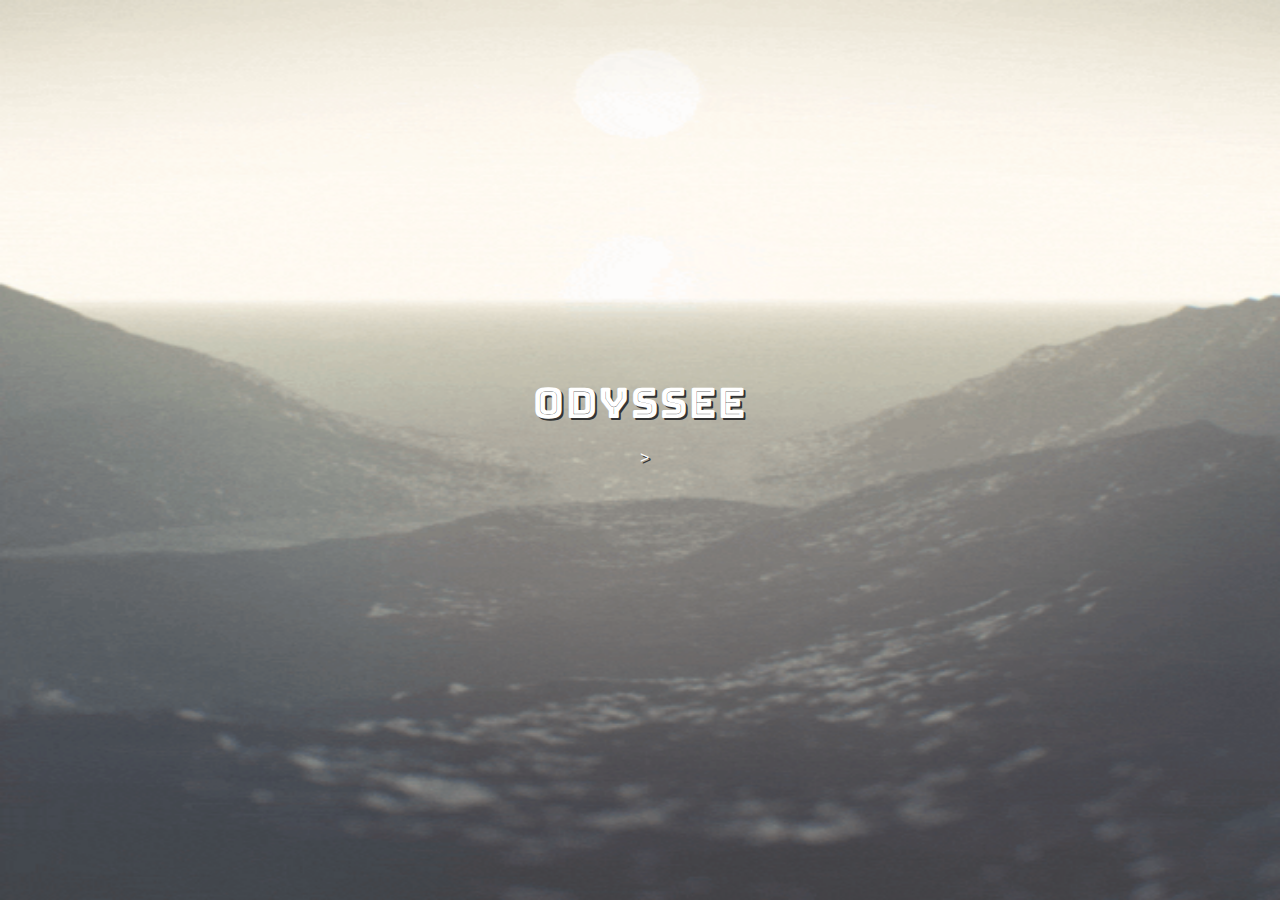
==== index-bike.html @ 52b95778 "floater working!" ====
<!DOCTYPE html>
<html>
<head>
	<title>local scroll adventure</title>
	<link rel='stylesheet' type='text/css' href='styles/reset.css'>
	<link rel='stylesheet' type='text/css' href='styles/style.css'>
    
    <link href='http://fonts.googleapis.com/css?family=Josefin+Sans:100,300,400,600' rel='stylesheet' type='text/css'>
    <link href='http://fonts.googleapis.com/css?family=Roboto+Slab:100,400,700|Raleway' rel='stylesheet' type='text/css'>
    <link href="https://fonts.googleapis.com/css?family=Bungee+Inline|Catamaran" rel="stylesheet">
</head>
<body>
	<!-- slides -->
	<div id='content'>
			
<!-- 		<div id="car">
			<div class="flat" id="box1"></div>
			<div class="vert" id="box2"></div>
			<div class="flat" id="box3"></div>
			<div class="vert" id="box4"></div>
		</div> -->

		<ul class='row' id='row1'>
			<li class='slide' id='a1'>
				<img class="bg" src='bg/another-world.gif'>
				<div class='container'>
			        <!-- <a href='#down1' class='text prev'><</a> -->
			        <!-- <a href='#b1' id='start' class='text next'>></a> -->
			        <a href='#b1' class='text next' id='start'>></a>
			        <p class='text' id='title'>odyssee</p>	
				</div>
			</li>
			<li class='slide' id='b1'>
				<img class="bg" src='bg/orbs.gif'>
				<div class='container'>
			        <a href='#a1' class='text prev'><</a>
			        <a href='#c1' class='text next'>></a>
			        <p class='center text'>1</p>
				</div>
			</li>
			<li class='slide' id='c1'>
				<img class="bg" src='bg/globulus.gif'>
				<div class='container'>
			        <a href='#b1' class='text prev'><</a>
			        <a href='#d1' class='text next'>></a>
			        <p class='center text'>2</p>
				</div>
			</li>
			<li class='slide' id='d1'>
				<img class="bg" src='bg/hand.gif'>
				<div class='container'>
			        <a href='#c1' class='text prev'><</a>
			        <a href='#d2' class='text down'>^</a>
			        <p class='center text'>3</p>
				</div>
			</li>
			<li class='slide' id='e1'>
				<img class="bg" src='bg/eye-close.gif'>
				<div class='container'>
			        <a href='#d1' class='text prev'><</a>
			        <a href='#f1' class='text next'>></a>
			        <p class='center text'>4</p>
				</div>
			</li>
			<li class='slide' id='f1'>
				<img class="bg" src='bg/sunset-lines.gif'>
				<div class='container'>
			        <a href='#e1' class='text prev'><</a>
			        <a href='#g1' class='text next'>></a>
			        <p class='center text'>5</p>
				</div>
			</li>
			<li class='slide' id='g1'>
				<img class="bg" src='bg/run-lines.gif'>
				<div class='container'>
			        <a href='#f1' class='text prev'><</a>
			        <a href='#h1' class='text next'>></a>
			        <p class='center text'>6</p>
				</div>
			</li>
			<li class='slide' id='h1'>
				<img class="bg" src='bg/run.gif'>
				<div class='container'>
			        <a href='#g1' class='text prev'><</a>
			        <a href='#i1' class='text next'>></a>
			        <p class='center text'>7</p>
				</div>
			</li>
			<li class='slide' id='i1'>
				<!-- <div id='eye'>
					<div id='pupil'></div>
				</div> -->
				<a href="#i10wp" class='down text' id='i1down'>^</a>
				<img class="bg" src='bg/cubetunnel.gif'>
				<div class='container'>
			        <a href='#i1' class='text prev spin1'><</a>
			        <a href='#i1' class='text next spin1'>></a>
			        <p class='center text'>8</p>
				</div>
			</li>
			<li class='slide' id='j1'>
				<img class="bg" src='bg/another-world.gif'>
				<div class='container'>
			        <a href='#i1' class='text prev'><</a>
			        <a href='#k1' class='text next'>></a>
			        <p class='center text'>9</p>
				</div>
			</li>
		</ul>
		<ul class='row' id='row2'>
			<li class='slide' id='a2'>
				<img class="bg" src='bg/another-world.gif'>
				<div class='container'>
			        <a href='#down2' class='text prev'><</a>
			        <a href='#b2' class='text next'>></a>
			        <p class='center text'>10</p>
				</div>
			</li>
			<li class='slide' id='b2'>
				<img class="bg" src='bg/another-world.gif'>
				<div class='container'>
			        <a href='#a2' class='text prev'><</a>
			        <a href='#c2' class='text next'>></a>
			        <p class='center text'>11</p>
				</div>
			</li>
			<li class='slide' id='c2'>
				<img class="bg" src='bg/hand.gif'>
				<div class='container'>
			        <a href='#b2' class='text prev'><</a>
			        <a href='#d2' class='text next'>></a>
			        <p class='center text'>12</p>
				</div>
			</li>
			<li class='slide' id='d2'>
				<img class="bg" src='bg/eye-close.gif'>
				<div class='container'>
			        <a href='#e2' class='text next'>></a>
			        <a href='#d1' class='text up'>^</a>
<!-- 			        <a href='#e2' class='text next'>></a>
 -->			        <p class='center text'>13</p>
				</div>
			</li>
			<li class='slide' id='e2'>
				<img class="bg" src='bg/burning-triangle.gif'>
				<div class='container'>
			        <a href='#d2' class='text prev'><</a>
			        <a href='#f2' class='text next'>></a>
			        <p class='center text'>14</p>
				</div>
			</li>
			<li class='slide' id='f2'>
				<img class="bg" src='bg/run-lines.gif'>
				<div class='container'>
			        <a href='#e2' class='text prev'><</a>
			        <a href='#g2' class='text next'>></a>
			        <p class='center text'>15</p>
				</div>
			</li>
			<li class='slide' id='g2'>
				<img class="bg flip-h" src='bg/run.gif'>
				<div class='container'>
			        <a href='#f2' class='text prev'><</a>
			        <a href='#h2' class='text next'>></a>
			        <p class='center text'>16</p>
				</div>
			</li>
			<li class='slide' id='h2'>
				<img class="bg" src='bg/sunset-lines.gif'>
				<div class='container'>
			        <a href='#g2' class='text prev'><</a>
			        <a href='#i2' class='text next'>></a>
			        <p class='center text'>17</p>
				</div>
			</li>
			<li class='slide' id='i2'>
				<img class="bg" src='bg/effigy.gif'>
				<div class='container'>
					<a href='#i10' class='text down'>^</a>
			        <p class='center text'>18</p>
			        <p class='speech point' id='welcome'>Welcome</p>
			        <audio id='welcomeAudio'>
			          <source src="speech/Welcome.m4a" type="audio/mpeg">
			        </audio>
				</div>
			</li>
			<li class='slide' id='j2'>
				<img class="bg" src='bg/another-world.gif'>
				<div class='container'>
			        <a href='#i2' class='text prev'><</a>
			        <a href='#k2' class='text next'>></a>
			        <p class='center text'>19</p>
				</div>
			</li>
		</ul>
		<ul class='row' id='row3'>
			<li class='slide' id='a3'>
				<img class="bg" src='bg/another-world.gif'>
				<div class='container'>
			        <a href='#down3' class='text prev'><</a>
			        <a href='#b3' class='text next'>></a>
			        <p class='center text'>20</p>
				</div>
			</li>
			<li class='slide' id='b3'>
				<img class="bg" src='bg/another-world.gif'>
				<div class='container'>
			        <a href='#a3' class='text prev'><</a>
			        <a href='#c3' class='text next'>></a>
			        <p class='center text'>21</p>
				</div>
			</li>
			<li class='slide' id='c3'>
				<img class="bg" src='bg/another-world.gif'>
				<div class='container'>
			        <a href='#b3' class='text prev'><</a>
			        <a href='#d3' class='text next'>></a>
			        <p class='center text'>22</p>
				</div>
			</li>
			<li class='slide' id='d3'>
				<img class="bg" src='bg/bike-rev.gif'>
				<div class='container'>
			        <a href='#d9' class='text down'>^</a>
			        <p class='center text'>23</p>
				</div>
			</li>
			<li class='slide' id='e3'>
				<img class="bg" src='bg/bike-eyes.gif'>
				<div class='container'>
			        <a href='#d3' class='text prev'><</a>
			        <a href='#f3' class='text next'>></a>
			        <p class='center text'>24</p>
				</div>
			</li>
			<li class='slide' id='f3'>
				<img class="bg" src='bg/city-raindrops.gif'>
				<div class='container'>
			        <a href='#e3' class='text prev'><</a>
			        <a href='#g3' class='text next'>></a>
			        <p class='center text'>25</p>
				</div>
			</li>
			<li class='slide' id='g3'>
				<img class="bg" src='bg/city-rain-umbrella.gif'>
				<div class='container'>
			        <a href='#f3' class='text prev'><</a>
			        <a href='#h3' class='text next'>></a>
			        <p class='center text'>26</p>
				</div>
			</li>
			<li class='slide' id='h3'>
				<img class="bg" src='bg/akira.gif'>
				<div class='container'>
			        <a href='#g3' class='text prev'><</a>
			        <a href='#i3' class='text next'>></a>
			        <p class='center text'>27</p>
				</div>
			</li>
			<li class='slide' id='i3'>
				<img class="bg" src='bg/city-flying-cars.gif'>
				<div class='container'>
			        <a href='#h3' class='text prev'><</a>
			        <a href='#j3' class='text next'>></a>
			        <p class='center text'>28</p>
				</div>
			</li>
			<li class='slide' id='j3'>
				<img class="bg" src='bg/city-lights.gif'>
				<div class='container'>
			        <a href='#i3' class='text prev'><</a>
			        <a href='#k3' class='text next'>></a>
			        <p class='center text'>29</p>
				</div>
			</li>
		</ul>
		<ul class='row' id='row4'>
			<li class='slide' id='a4'>
				<img class="bg" src='bg/another-world.gif'>
				<div class='container'>
			        <!-- <a href='#down4' class='text prev'><</a> -->
			        <a href='#b4' class='text next'>></a>
			        <p class='center text'>30</p>
				</div>
			</li>
			<li class='slide' id='b4'>
				<img class="bg" src='bg/another-world.gif'>
				<div class='container'>
			        <a href='#a4' class='text prev'><</a>
			        <a href='#c4' class='text next'>></a>
			        <p class='center text'>31</p>
				</div>
			</li>
			<li class='slide' id='c4'>
				<img class="bg" src='bg/another-world.gif'>
				<div class='container'>
			        <a href='#b4' class='text prev'><</a>
			        <a href='#d4' class='text next'>></a>
			        <p class='center text'>32</p>
				</div>
			</li>
			<li class='slide' id='d4'>
				<img class="bg" src='bg/another-world.gif'>
				<div class='container'>
			        <a href='#c4' class='text prev'><</a>
			        <a href='#e4' class='text next'>></a>
			        <p class='center text'>33</p>
				</div>
			</li>
			<li class='slide' id='e4'>
				<img class="bg flip-h" src='bg/eye.gif'>
				<div class='container'>
			        <a href='#d4' class='text prev'><</a>
			        <a href='#f4' class='text next'>></a>
			        <p class='center text'>34</p>
				</div>
			</li>
			<li class='slide' id='f4'>
				<img class="bg" src='bg/bike-girl-kaneda.gif'>
				<div class='container'>
			        <a href='#e4' class='text prev'><</a>
			        <a href='#g4' class='text next'>></a>
			        <p class='center text'>35</p>
				</div>
			</li>
			<li class='slide' id='g4'>
				<img class="bg" src='bg/bike-girl.gif'>
				<div class='container'>
			        <a href='#f4' class='text prev'><</a>
			        <p class='center text'>36</p>
				</div>
			</li>
			<li class='slide' id='h4'>
				<img class="bg flip-h" src='bg/bike-trash.gif'>
				<div class='container'>
			        <a href='#g4' class='text prev'><</a>
			        <a href='#i4' class='text next'>></a>
			        <p class='center text'>37</p>
				</div>
			</li>
			<li class='slide' id='i4'>
				<img class="bg" src='bg/another-world.gif'>
				<div class='container'>
			        <a href='#h4' class='text prev'><</a>
			        <a href='#j4' class='text next'>></a>
			        <p class='center text'>38</p>
				</div>
			</li>
			<li class='slide' id='j4'>
				<img class="bg flip-h" src='bg/another-world.gif'>
				<div class='container'>
			        <a href='#i4' class='text prev'><</a>
			        <a href='#k4' class='text next'>></a>
			        <p class='center text'>39</p>
				</div>
			</li>
		</ul>
		<ul class='row' id='row5'>
			<li class='slide' id='a5'>
				<img class="bg" src='bg/another-world.gif'>
				<div class='container'>
			        <a href='#down5' class='text prev'><</a>
			        <a href='#b5' class='text next'>></a>
			        <p class='center text'>40</p>
				</div>
			</li>
			<li class='slide' id='b5'>
				<img class="bg" src='bg/another-world.gif'>
				<div class='container'>
			        <a href='#a5' class='text prev'><</a>
			        <a href='#c5' class='text next'>></a>
			        <p class='center text'>41</p>
				</div>
			</li>
			<li class='slide' id='c5'>
				<img class="bg" src='bg/eye.gif'>
				<div class='container'>
			        <a href='#b5' class='text prev'><</a>
			        <a href='#d5' class='text next'>></a>
			        <p class='center text'>42</p>
				</div>
			</li>
			<li class='slide' id='d5'>
				<img class="bg" src='bg/bike-girl-kaneda.gif'>
				<div class='container'>
			        <a href='#c5' class='text prev'><</a>
			        <a href='#e5' class='text next'>></a>
			        <p class='center text'>43</p>
				</div>
			</li>
			<li class='slide' id='e5'>
				<img class="bg" src='bg/bike-girl.gif'>
				<div class='container'>
			        <a href='#d5' class='text prev'><</a>
			        <a href='#f5' class='text next'>></a>
			        <p class='center text'>44</p>
				</div>
			</li>
			<li class='slide' id='f5'>
				<img class="bg " src='img/bike-swerve.gif'>
				<div class='container'>
			        <a href='#e5' class='text prev'><</a>
			        <a href='#g5' class='text next'>></a>
			        <p class='center text'>45</p>
				</div>
			</li>
			<li class='slide' id='g5'>
				<img class="bg" src='bg/bike-trash.gif'>
				<div class='container'>
			        <a href='#f5' class='text prev'><</a>
			        <<!-- a href='#h5' class='text next'>></a> -->
			        <p class='center text'>46</p>
				</div>
			</li>
			<li class='slide' id='h5'>
				<img class="bg" src='bg/bike-swerve.gif'>
				<div class='container'>
			        <a href='#g5' class='text prev'><</a>
			        <!-- <a href='#i5' class='text next'>></a> -->
			        <p class='center text'>47</p>
				</div>
			</li>
			<li class='slide' id='i5'>
				<img class="bg" src='bg/another-world.gif'>
				<div class='container'>
			        <a href='#h5' class='text prev'><</a>
			        <a href='#j5' class='text next'>></a>
			        <p class='center text'>48</p>
				</div>
			</li>
			<li class='slide' id='j5'>
				<img class="bg" src='bg/another-world.gif'>
				<div class='container'>
			        <a href='#i5' class='text prev'><</a>
			        <a href='#k5' class='text next'>></a>
			        <p class='center text'>49</p>
				</div>
			</li>
		</ul>
		<ul class='row' id='row6'>
			<li class='slide' id='a6'>
				<img class="bg" src='bg/another-world.gif'>
				<div class='container'>
			        <a href='#down6' class='text prev'><</a>
			        <a href='#b6' class='text next'>></a>
			        <p class='center text'>50</p>
				</div>
			</li>
			<li class='slide' id='b6'>
				<img class="bg" src='bg/another-world.gif'>
				<div class='container'>
			        <a href='#a6' class='text prev'><</a>
			        <a href='#c6' class='text next'>></a>
			        <p class='center text'>51</p>
				</div>
			</li>
			<li class='slide' id='c6'>
				<img class="bg" src='bg/another-world.gif'>
				<div class='container'>
			        <a href='#b6' class='text prev'><</a>
			        <a href='#d6' class='text next'>></a>
			        <p class='center text'>52</p>
				</div>
			</li>
			<li class='slide' id='d6'>
				<img class="bg" src='bg/another-world.gif'>
				<div class='container'>
			        <a href='#c6' class='text prev'><</a>
			        <a href='#e6' class='text next'>></a>
			        <p class='center text'>53</p>
				</div>
			</li>
			<li class='slide' id='e6'>
				<img class="bg" src='bg/another-world.gif'>
				<div class='container'>
			        <a href='#d6' class='text prev'><</a>
			        <a href='#f6' class='text next'>></a>
			        <p class='center text'>54</p>
				</div>
			</li>
			<li class='slide' id='f6'>
				<img class="bg" src='bg/another-world.gif'>
				<div class='container'>
			        <a href='#e6' class='text prev'><</a>
			        <a href='#g6' class='text next'>></a>
			        <p class='center text'>55</p>
				</div>
			</li>
			<li class='slide' id='g6'>
				<img class="bg" src='bg/another-world.gif'>
				<div class='container'>
			        <a href='#f6' class='text prev'><</a>
			        <a href='#h6' class='text next'>></a>
			        <p class='center text'>56</p>
				</div>
			</li>
			<li class='slide' id='h6'>
				<img class="bg" src='bg/another-world.gif'>
				<div class='container'>
			        <a href='#g6' class='text prev'><</a>
			        <a href='#i6' class='text next'>></a>
			        <p class='center text'>57</p>
				</div>
			</li>
			<li class='slide' id='i6'>
				<img class="bg" src='bg/another-world.gif'>
				<div class='container'>
			        <a href='#h6' class='text prev'><</a>
			        <a href='#j6' class='text next'>></a>
			        <p class='center text'>58</p>
				</div>
			</li>
			<li class='slide' id='j6'>
				<img class="bg" src='bg/another-world.gif'>
				<div class='container'>
			        <a href='#i6' class='text prev'><</a>
			        <a href='#k6' class='text next'>></a>
			        <p class='center text'>59</p>
				</div>
			</li>
		</ul>
		<ul class='row' id='row7'>
			<li class='slide' id='a7'>
				<img class="bg" src='bg/another-world.gif'>
				<div class='container'>
			        <a href='#down7' class='text prev'><</a>
			        <a href='#b7' class='text next'>></a>
			        <p class='center text'>60</p>
				</div>
			</li>
			<li class='slide' id='b7'>
				<img class="bg" src='bg/another-world.gif'>
				<div class='container'>
			        <a href='#a7' class='text prev'><</a>
			        <a href='#c7' class='text next'>></a>
			        <p class='center text'>61</p>
				</div>
			</li>
			<li class='slide' id='c7'>
				<img class="bg" src='bg/another-world.gif'>
				<div class='container'>
			        <a href='#b7' class='text prev'><</a>
			        <a href='#d7' class='text next'>></a>
			        <p class='center text'>62</p>
				</div>
			</li>
			<li class='slide' id='d7'>
				<img class="bg" src='bg/another-world.gif'>
				<div class='container'>
			        <a href='#c7' class='text prev'><</a>
			        <a href='#e7' class='text next'>></a>
			        <p class='center text'>63</p>
				</div>
			</li>
			<li class='slide' id='e7'>
				<img class="bg" src='bg/another-world.gif'>
				<div class='container'>
			        <a href='#d7' class='text prev'><</a>
			        <a href='#f7' class='text next'>></a>
			        <p class='center text'>64</p>
				</div>
			</li>
			<li class='slide' id='f7'>
				<img class="bg" src='bg/another-world.gif'>
				<div class='container'>
			        <a href='#e7' class='text prev'><</a>
			        <a href='#g7' class='text next'>></a>
			        <p class='center text'>65</p>
				</div>
			</li>
			<li class='slide' id='g7'>
				<img class="bg" src='bg/another-world.gif'>
				<div class='container'>
			        <a href='#f7' class='text prev'><</a>
			        <a href='#h7' class='text next'>></a>
			        <p class='center text'>66</p>
				</div>
			</li>
			<li class='slide' id='h7'>
				<img class="bg" src='bg/another-world.gif'>
				<div class='container'>
			        <a href='#g7' class='text prev'><</a>
			        <a href='#i7' class='text next'>></a>
			        <p class='center text'>67</p>
				</div>
			</li>
			<li class='slide' id='i7'>
				<img class="bg" src='bg/another-world.gif'>
				<div class='container'>
			        <a href='#h7' class='text prev'><</a>
			        <a href='#j7' class='text next'>></a>
			        <p class='center text'>68</p>
				</div>
			</li>
			<li class='slide' id='j7'>
				<img class="bg" src='bg/another-world.gif'>
				<div class='container'>
			        <a href='#i7' class='text prev'><</a>
			        <a href='#k7' class='text next'>></a>
			        <p class='center text'>69</p>
				</div>
			</li>
		</ul>
		<ul class='row' id='row8'>
			<li class='slide' id='a8'>
				<img class="bg" src='bg/another-world.gif'>
				<div class='container'>
			        <a href='#down8' class='text prev'><</a>
			        <a href='#b8' class='text next'>></a>
			        <p class='center text'>70</p>
				</div>
			</li>
			<li class='slide' id='b8'>
				<img class="bg" src='bg/another-world.gif'>
				<div class='container'>
			        <a href='#a8' class='text prev'><</a>
			        <a href='#c8' class='text next'>></a>
			        <p class='center text'>71</p>
				</div>
			</li>
			<li class='slide' id='c8'>
				<img class="bg" src='bg/another-world.gif'>
				<div class='container'>
			        <a href='#b8' class='text prev'><</a>
			        <a href='#d8' class='text next'>></a>
			        <p class='center text'>72</p>
				</div>
			</li>
			<li class='slide' id='d8'>
				<img class="bg" src='bg/another-world.gif'>
				<div class='container'>
			        <a href='#c8' class='text prev'><</a>
			        <a href='#e8' class='text next'>></a>
			        <p class='center text'>73</p>
				</div>
			</li>
			<li class='slide' id='e8'>
				<img class="bg" src='bg/another-world.gif'>
				<div class='container'>
			        <a href='#d8' class='text prev'><</a>
			        <a href='#f8' class='text next'>></a>
			        <p class='center text'>74</p>
				</div>
			</li>
			<li class='slide' id='f8'>
				<img class="bg" src='bg/another-world.gif'>
				<div class='container'>
			        <a href='#e8' class='text prev'><</a>
			        <a href='#g8' class='text next'>></a>
			        <p class='center text'>75</p>
				</div>
			</li>
			<li class='slide' id='g8'>
				<img class="bg" src='bg/another-world.gif'>
				<div class='container'>
			        <a href='#f8' class='text prev'><</a>
			        <a href='#h8' class='text next'>></a>
			        <p class='center text'>76</p>
				</div>
			</li>
			<li class='slide' id='h8'>
				<img class="bg" src='bg/another-world.gif'>
				<div class='container'>
			        <a href='#g8' class='text prev'><</a>
			        <a href='#i8' class='text next'>></a>
			        <p class='center text'>77</p>
				</div>
			</li>
			<li class='slide' id='i8'>
				<img class="bg" src='bg/another-world.gif'>
				<div class='container'>
			        <a href='#h8' class='text prev'><</a>
			        <a href='#j8' class='text next'>></a>
			        <p class='center text'>78</p>
				</div>
			</li>
			<li class='slide' id='j8'>
				<img class="bg" src='bg/another-world.gif'>
				<div class='container'>
			        <a href='#i8' class='text prev'><</a>
			        <a href='#k8' class='text next'>></a>
			        <p class='center text'>79</p>
				</div>
			</li>
		</ul>
		<ul class='row' id='row9'>
			<li class='slide' id='a9'>
				<img class="bg" src='bg/another-world.gif'>
				<div class='container'>
			        <a href='#down9' class='text prev'><</a>
			        <a href='#b9' class='text next'>></a>
			        <p class='center text'>80</p>
				</div>
			</li>
			<li class='slide' id='b9'>
				<img class="bg" src='bg/another-world.gif'>
				<div class='container'>
			        <a href='#a9' class='text prev'><</a>
			        <a href='#c9' class='text next'>></a>
			        <p class='center text'>81</p>
				</div>
			</li>
			<li class='slide' id='c9'>
				<img class="bg" src='bg/another-world.gif'>
				<div class='container'>
			        <a href='#b9' class='text prev'><</a>
			        <a href='#d9' class='text next'>></a>
			        <p class='center text'>82</p>
				</div>
			</li>
			<li class='slide' id='d9'>
				<img class="bg" src='bg/akira2.gif'>
				<div class='container'>
			        <a href='#c9' class='text prev'><</a>
			        <a href='#e9' class='text next'>></a>
			        <p class='center text'>83</p>
				</div>
			</li>
			<li class='slide' id='e9'>
				<img class="bg" src='bg/akira3.gif'>
				<div class='container'>
			        <a href='#d9' class='text prev'><</a>
			        <a href='#f9' class='text next'>></a>
			        <p class='center text'>84</p>
				</div>
			</li>
			<li class='slide' id='f9'>
				<img class="bg" src='bg/city-ad.gif'>
				<div class='container'>
			        <a href='#e9' class='text prev'><</a>
			        <a href='#g9' class='text next'>></a>
			        <p class='center text'>85</p>
				</div>
			</li>
			<li class='slide' id='g9'>
				<img class="bg" src='bg/bike-traffic.gif'>
				<div class='container'>
			        <a href='#f9' class='text prev'><</a>
			        <a href='#h9' class='text next'>></a>
			        <p class='center text'>86</p>
				</div>
			</li>
			<li class='slide' id='h9'>
				<img class="bg" src='bg/bike-swerve.gif'>
				<div class='container'>
			        <!-- <a href='#g9' class='text prev'><</a> -->
			        <a href='#h4' class='text next'>^</a>
			        <p class='center text'>87</p>
				</div>
			</li>
			<li class='slide' id='i9'>
				<img class="bg" src='bg/another-world.gif'>
				<div class='container'>
			        <a href='#h9' class='text prev'><</a>
			        <a href='#j9' class='text next'>></a>
			        <p class='center text'>88</p>
				</div>
			</li>
			<li class='slide' id='j9'>
				<img class="bg" src='bg/another-world.gif'>
				<div class='container'>
			        <a href='#i9' class='text prev'><</a>
			        <a href='#k9' class='text next'>></a>
			        <p class='center text'>89</p>
				</div>
			</li>
		</ul>
		<ul class='row' id='row10'>
			<li class='slide' id='a10'>
				<img class="bg" src='bg/another-world.gif'>
				<div class='container'>
					<div id="eye1"></div>
					<div id="eye2"></div>
					<div id="mouth"></div>
			        <a href='#a9' class='text prev'><</a>
			        <a href='#b10' class='text next'>></a>
			        <p class='center text'>90</p>
				</div>
			</li>
			<li class='slide' id='b10'>
				<div class='container'>
					<a href="#b10" class="text prev b10prev"><</a>
					<a href="#b10" class="text prev b10prev"><</a>
					<a href="#b10" class="text prev b10prev"><</a>
					<a href="#b10" class="text prev b10prev"><</a>
					<a href="#b10" class="text prev b10prev"><</a>
					<a href="#b10" class="text prev b10prev"><</a>
					<a href="#b10" class="text prev b10prev"><</a>
					<a href="#b10" class="text prev b10prev"><</a>
					<a href="#b10" class="text prev b10prev"><</a>
					<a href="#b10" class="text prev b10prev"><</a>
					<a href="#b10" class="text prev b10prev"><</a>
					<a href="#b10" class="text prev b10prev"><</a>
					<a href="#b10" class="text prev b10prev"><</a>
					<a href="#b10" class="text prev b10prev"><</a>
					<a href="#b10" class="text prev b10prev"><</a>
					<a href="#b10" class="text prev b10prev"><</a>
					<a href="#b10" class="text prev b10prev"><</a>
					<a href="#b10" class="text prev b10prev"><</a>
					<a href="#b10" class="text prev b10prev"><</a>
					<a href="#b10" class="text prev b10prev"><</a>
					<a href="#b10" class="text prev b10prev"><</a>
					<a href="#b10" class="text prev b10prev"><</a>
					<a href="#b10" class="text prev b10prev"><</a>
					<a href="#b10" class="text prev b10prev"><</a>
					<a href="#b10" class="text prev b10prev"><</a>
					<a href="#b10" class="text prev b10prev"><</a>
					<a href="#b10" class="text prev b10prev"><</a>
					<a href="#b10" class="text prev b10prev"><</a>
					<a href="#b10" class="text prev b10prev"><</a>
					<a href="#b10" class="text prev b10prev"><</a>
					<a href="#b10" class="text prev b10prev"><</a>
					<a href="#b10" class="text prev b10prev"><</a>
					<a href="#b10" class="text prev b10prev"><</a>
					<a href="#b10" class="text prev b10prev"><</a>
					<a href="#b10" class="text prev b10prev"><</a>
					<a href="#b10" class="text prev b10prev"><</a>
					<a href="#b10" class="text prev b10prev"><</a>
					<a href="#b10" class="text prev b10prev"><</a>
					<a href="#b10" class="text prev b10prev"><</a>
					<a href="#b10" class="text prev b10prev"><</a>
					<a href="#b10" class="text prev b10prev"><</a>
					<a href="#b10" class="text prev b10prev"><</a>
					<a href="#b10" class="text prev b10prev"><</a>
					<a href="#b10" class="text prev b10prev"><</a>
					<a href="#b10" class="text prev b10prev"><</a>
					<a href="#b10" class="text prev b10prev"><</a>
					<a href="#b10" class="text prev b10prev"><</a>
					<a href="#b10" class="text prev b10prev"><</a>
					<a href="#b10" class="text prev b10prev"><</a>
					<a href="#b10" class="text prev b10prev"><</a>
					<a href="#b10" class="text prev b10prev"><</a>
					<a href="#b10" class="text prev b10prev"><</a>
					<a href="#b10" class="text prev b10prev"><</a>
					<a href="#b10" class="text prev b10prev"><</a>
					<a href="#b10" class="text prev b10prev"><</a>
					<a href="#b10" class="text prev b10prev"><</a>
					<a href="#b10" class="text prev b10prev"><</a>
					<a href="#b10" class="text prev b10prev"><</a>
					<a href="#b10" class="text prev b10prev"><</a>
					<a href="#b10" class="text prev b10prev"><</a>
					<a href="#b10" class="text prev b10prev"><</a>
					<a href="#b10" class="text prev b10prev"><</a>
					<a href="#b10" class="text prev b10prev"><</a>
					<a href="#b10" class="text prev b10prev"><</a>
					<a href="#b10" class="text prev b10prev"><</a>
					<a href="#b10" class="text prev b10prev"><</a>
					<a href="#b10" class="text prev b10prev"><</a>
					<a href="#b10" class="text prev b10prev"><</a>
					<a href="#b10" class="text prev b10prev"><</a>
					<a href="#b10" class="text prev b10prev"><</a>
					<a href="#b10" class="text prev b10prev"><</a>
					<a href="#b10" class="text prev b10prev"><</a>
					<a href="#b10" class="text prev b10prev"><</a>
					<a href="#b10" class="text prev b10prev"><</a>
					<a href="#b10" class="text prev b10prev"><</a>
					<a href="#b10" class="text prev b10prev"><</a>
					<a href="#b10" class="text prev b10prev"><</a>
					<a href="#b10" class="text prev b10prev"><</a>
					<a href="#b10" class="text prev b10prev"><</a>
					<a href="#b10" class="text prev b10prev"><</a>
					<a href="#b10" class="text prev b10prev"><</a>
					<a href="#b10" class="text prev b10prev"><</a>
					<a href="#b10" class="text prev b10prev"><</a>
					<a href="#b10" class="text prev b10prev"><</a>
					<a href="#b10" class="text prev b10prev"><</a>
					<a href="#b10" class="text prev b10prev"><</a>
					<a href="#b10" class="text prev b10prev"><</a>
					<a href="#b10" class="text prev b10prev"><</a>
					<a href="#b10" class="text prev b10prev"><</a>
					<a href="#b10" class="text prev b10prev"><</a>
					<a href="#b10" class="text prev b10prev"><</a>
					<a href="#b10" class="text prev b10prev"><</a>
					<a href="#b10" class="text prev b10prev"><</a>
					<a href="#b10" class="text prev b10prev"><</a>
					<a href="#b10" class="text prev b10prev"><</a>
					<a href="#b10" class="text prev b10prev"><</a>
					<a href="#b10" class="text prev b10prev"><</a>
					<a href="#b10" class="text prev b10prev"><</a>
					<a href="#b10" class="text prev b10prev"><</a>
					<a href="#b10" class="text prev b10prev"><</a>
					<a href="#b10" class="text prev b10prev"><</a>
					<a href="#b10" class="text prev b10prev"><</a>
					<a href="#b10" class="text prev b10prev"><</a>
					<a href="#b10" class="text prev b10prev"><</a>
					<a href="#b10" class="text prev b10prev"><</a>
					<a href="#b10" class="text prev b10prev"><</a>
					<a href="#b10" class="text prev b10prev"><</a>
					<a href="#b10" class="text prev b10prev"><</a>
					<a href="#b10" class="text prev b10prev"><</a>
					<a href="#b10" class="text prev b10prev"><</a>
					<a href="#b10" class="text prev b10prev"><</a>
					<a href="#b10" class="text prev b10prev"><</a>
					<a href="#b10" class="text prev b10prev"><</a>
					<a href="#b10" class="text prev b10prev"><</a>
					<a href="#b10" class="text prev b10prev"><</a>
					<a href="#b10" class="text prev b10prev"><</a>
					<a href="#b10" class="text prev b10prev"><</a>
					<a href="#b10" class="text prev b10prev"><</a>
					<a href="#b10" class="text prev b10prev"><</a>
					<a href="#b10" class="text prev b10prev"><</a>
					<a href="#b10" class="text prev b10prev"><</a>
					<a href="#b10" class="text prev b10prev"><</a>
					<a href="#b10" class="text prev b10prev"><</a>
					<a href="#b10" class="text prev b10prev"><</a>
					<a href="#b10" class="text prev b10prev"><</a>
					<a href="#b10" class="text prev b10prev"><</a>
					<a href="#b10" class="text prev b10prev"><</a>
					<a href="#b10" class="text prev b10prev"><</a>
					<a href="#b10" class="text prev b10prev"><</a>
					<a href="#b10" class="text prev b10prev"><</a>
					<a href="#b10" class="text prev b10prev"><</a>
					<a href="#b10" class="text prev b10prev"><</a>
					<a href="#b10" class="text prev b10prev"><</a>
					<a href="#b10" class="text prev b10prev"><</a>
					<a href="#b10" class="text prev b10prev"><</a>
					<a href="#b10" class="text prev b10prev"><</a>
					<a href="#b10" class="text prev b10prev"><</a>
					<a href="#b10" class="text prev b10prev"><</a>
					<a href="#b10" class="text prev b10prev"><</a>
					<a href="#b10" class="text prev b10prev"><</a>
					<a href="#b10" class="text prev b10prev"><</a>
					<a href="#b10" class="text prev b10prev"><</a>
					<a href="#b10" class="text prev b10prev"><</a>
					<a href="#b10" class="text prev b10prev"><</a>
					<a href="#b10" class="text prev b10prev"><</a>
					<a href="#b10" class="text prev b10prev"><</a>
					<a href="#b10" class="text prev b10prev"><</a>
					<a href="#b10" class="text prev b10prev"><</a>
					<a href="#b10" class="text prev b10prev"><</a>
					<a href="#b10" class="text prev b10prev"><</a>
					<a href="#b10" class="text prev b10prev"><</a>
					<a href="#b10" class="text prev b10prev"><</a>
					<a href="#b10" class="text prev b10prev"><</a>
					<a href="#b10" class="text prev b10prev"><</a>
					<a href="#b10" class="text prev b10prev"><</a>
					<a href="#b10" class="text prev b10prev"><</a>
					<a href="#b10" class="text prev b10prev"><</a>
					<a href="#a10" class="text prev"><</a>
					<a href="#b10" class="text prev b10prev"><</a>
					<a href="#b10" class="text prev b10prev"><</a>
					<a href="#b10" class="text prev b10prev"><</a>
					<a href="#b10" class="text prev b10prev"><</a>
					<a href="#b10" class="text prev b10prev"><</a>
					<a href="#b10" class="text prev b10prev"><</a>
					<a href="#b10" class="text prev b10prev"><</a>
					<a href="#b10" class="text prev b10prev"><</a>
					<a href="#b10" class="text prev b10prev"><</a>
					<a href="#b10" class="text prev b10prev"><</a>
					<a href="#b10" class="text prev b10prev"><</a>
					<a href="#b10" class="text prev b10prev"><</a>
					<a href="#b10" class="text prev b10prev"><</a>
					<a href="#b10" class="text prev b10prev"><</a>
					<a href="#b10" class="text prev b10prev"><</a>
					<a href="#b10" class="text prev b10prev"><</a>
					<a href="#b10" class="text prev b10prev"><</a>
					<a href="#b10" class="text prev b10prev"><</a>
					<a href="#b10" class="text prev b10prev"><</a>
					<a href="#b10" class="text prev b10prev"><</a>
					<a href="#b10" class="text prev b10prev"><</a>
					<a href="#b10" class="text prev b10prev"><</a>
					<a href="#b10" class="text prev b10prev"><</a>
					<a href="#b10" class="text prev b10prev"><</a>
					<a href="#b10" class="text prev b10prev"><</a>
					<a href="#b10" class="text prev b10prev"><</a>
					<a href="#b10" class="text prev b10prev"><</a>
					<a href="#b10" class="text prev b10prev"><</a>
					<a href="#b10" class="text prev b10prev"><</a>
					<a href="#b10" class="text prev b10prev"><</a>
					<a href="#b10" class="text prev b10prev"><</a>
					<a href="#b10" class="text prev b10prev"><</a>
					<a href="#b10" class="text prev b10prev"><</a>
					<a href="#b10" class="text prev b10prev"><</a>
					<a href="#b10" class="text prev b10prev"><</a>
					<a href="#b10" class="text prev b10prev"><</a>
					<a href="#b10" class="text prev b10prev"><</a>
					<a href="#b10" class="text prev b10prev"><</a>
					<a href="#b10" class="text prev b10prev"><</a>
					<a href="#b10" class="text prev b10prev"><</a>
					<a href="#b10" class="text prev b10prev"><</a>
					<a href="#b10" class="text prev b10prev"><</a>
					<a href="#b10" class="text prev b10prev"><</a>
					<a href="#b10" class="text prev b10prev"><</a>
					<a href="#b10" class="text prev b10prev"><</a>
					<a href="#b10" class="text prev b10prev"><</a>
					<a href="#b10" class="text prev b10prev"><</a>
					<a href="#b10" class="text prev b10prev"><</a>
					<a href="#b10" class="text prev b10prev"><</a>
					<a href="#b10" class="text prev b10prev"><</a>
					<a href="#b10" class="text prev b10prev"><</a>
					<a href="#b10" class="text prev b10prev"><</a>
					<a href="#b10" class="text prev b10prev"><</a>
					<a href="#b10" class="text prev b10prev"><</a>
					<a href="#b10" class="text prev b10prev"><</a>
					<a href="#b10" class="text prev b10prev"><</a>
					<a href="#b10" class="text prev b10prev"><</a>
					<a href="#b10" class="text prev b10prev"><</a>
					<a href="#b10" class="text prev b10prev"><</a>
					<a href="#b10" class="text prev b10prev"><</a>
					<a href="#b10" class="text prev b10prev"><</a>
					<a href="#b10" class="text prev b10prev"><</a>
					<a href="#b10" class="text prev b10prev"><</a>
					<a href="#b10" class="text prev b10prev"><</a>
					<a href="#b10" class="text prev b10prev"><</a>
					<a href="#b10" class="text prev b10prev"><</a>
					<a href="#b10" class="text prev b10prev"><</a>
					<a href="#b10" class="text prev b10prev"><</a>
					<a href="#b10" class="text prev b10prev"><</a>
					<a href="#b10" class="text prev b10prev"><</a>
					<a href="#b10" class="text prev b10prev"><</a>
					<a href="#b10" class="text prev b10prev"><</a>
					<a href="#b10" class="text prev b10prev"><</a>
					<a href="#b10" class="text prev b10prev"><</a>
					<a href="#b10" class="text prev b10prev"><</a>
					<a href="#b10" class="text prev b10prev"><</a>
					<a href="#b10" class="text prev b10prev"><</a>
					<a href="#b10" class="text prev b10prev"><</a>
					<a href="#b10" class="text prev b10prev"><</a>
					<a href="#b10" class="text prev b10prev"><</a>
					<a href="#b10" class="text prev b10prev"><</a>
					<a href="#b10" class="text prev b10prev"><</a>
					<a href="#b10" class="text prev b10prev"><</a>
					<a href="#b10" class="text prev b10prev"><</a>
					<a href="#b10" class="text prev b10prev"><</a>
					<a href="#b10" class="text prev b10prev"><</a>
					<a href="#b10" class="text prev b10prev"><</a>
					<a href="#b10" class="text prev b10prev"><</a>
					<a href="#b10" class="text prev b10prev"><</a>
					<a href="#b10" class="text prev b10prev"><</a>
					<a href="#b10" class="text prev b10prev"><</a>
					<a href="#b10" class="text prev b10prev"><</a>
					<a href="#b10" class="text prev b10prev"><</a>
					<a href="#b10" class="text prev b10prev"><</a>
					<a href="#b10" class="text prev b10prev"><</a>
					<a href="#b10" class="text prev b10prev"><</a>
					<a href="#b10" class="text prev b10prev"><</a>
					<a href="#b10" class="text prev b10prev"><</a>
					<a href="#b10" class="text prev b10prev"><</a>
					<a href="#b10" class="text prev b10prev"><</a>
					<a href="#b10" class="text prev b10prev"><</a>
					<a href="#b10" class="text prev b10prev"><</a>
					<a href="#b10" class="text prev b10prev"><</a>
					<a href="#b10" class="text prev b10prev"><</a>
					<a href="#b10" class="text prev b10prev"><</a>
					<a href="#b10" class="text prev b10prev"><</a>
					<a href="#b10" class="text prev b10prev"><</a>
					<a href="#b10" class="text prev b10prev"><</a>
					<a href="#b10" class="text prev b10prev"><</a>
					<a href="#b10" class="text prev b10prev"><</a>
					<a href="#b10" class="text prev b10prev"><</a>
					<a href="#b10" class="text prev b10prev"><</a>
					<a href="#b10" class="text prev b10prev"><</a>
					<a href="#b10" class="text prev b10prev"><</a>
					<a href="#b10" class="text prev b10prev"><</a>
					<a href="#b10" class="text prev b10prev"><</a>
					<a href="#b10" class="text prev b10prev"><</a>
					<a href="#b10" class="text prev b10prev"><</a>
					<a href="#b10" class="text prev b10prev"><</a>
					<a href="#b10" class="text prev b10prev"><</a>
					<a href="#b10" class="text prev b10prev"><</a>
					<a href="#b10" class="text prev b10prev"><</a>
					<a href="#b10" class="text prev b10prev"><</a>
					<a href="#b10" class="text prev b10prev"><</a>
					<a href="#b10" class="text prev b10prev"><</a>
					<a href="#b10" class="text prev b10prev"><</a>
					<a href="#b10" class="text prev b10prev"><</a>
					<a href="#b10" class="text prev b10prev"><</a>
					<a href="#b10" class="text prev b10prev"><</a>
					<a href="#b10" class="text prev b10prev"><</a>
					<a href="#b10" class="text prev b10prev"><</a>
					<a href="#b10" class="text prev b10prev"><</a>
					<a href="#b10" class="text prev b10prev"><</a>
					<a href="#b10" class="text prev b10prev"><</a>
					<a href="#b10" class="text prev b10prev"><</a>
					<a href="#b10" class="text prev b10prev"><</a>
					<a href="#b10" class="text prev b10prev"><</a>
					<a href="#b10" class="text prev b10prev"><</a>
					<a href="#b10" class="text prev b10prev"><</a>
					<a href="#b10" class="text prev b10prev"><</a>
					<a href="#b10" class="text prev b10prev"><</a>
					<a href="#b10" class="text prev b10prev"><</a>
					<a href="#b10" class="text prev b10prev"><</a>
					<a href="#b10" class="text prev b10prev"><</a>
					<a href="#b10" class="text prev b10prev"><</a>
					<a href="#b10" class="text prev b10prev"><</a>
					<a href="#b10" class="text prev b10prev"><</a>
					<a href="#b10" class="text prev b10prev"><</a>
					<a href="#b10" class="text prev b10prev"><</a>
					<a href="#b10" class="text prev b10prev"><</a>
					<a href="#b10" class="text prev b10prev"><</a>
					<a href="#b10" class="text prev b10prev"><</a>
					<a href="#b10" class="text prev b10prev"><</a>
					<a href="#b10" class="text prev b10prev"><</a>
					<a href="#b10" class="text prev b10prev"><</a>
					<a href="#b10" class="text prev b10prev"><</a>
					<a href="#b10" class="text prev b10prev"><</a>
					<a href="#b10" class="text prev b10prev"><</a>
					<a href="#b10" class="text prev b10prev"><</a>
					<a href="#b10" class="text prev b10prev"><</a>
					<a href="#b10" class="text prev b10prev"><</a>
					<a href="#b10" class="text prev b10prev"><</a>
					<a href="#b10" class="text prev b10prev"><</a>
					<a href="#b10" class="text prev b10prev"><</a>
					<a href="#b10" class="text prev b10prev"><</a>
					<a href="#b10" class="text prev b10prev"><</a>
					<a href="#b10" class="text prev b10prev"><</a>
					<a href="#b10" class="text prev b10prev"><</a>
					<a href="#b10" class="text prev b10prev"><</a>
					<a href="#b10" class="text prev b10prev"><</a>
					<a href="#b10" class="text prev b10prev"><</a>
					<a href="#b10" class="text prev b10prev"><</a>
					<a href="#b10" class="text prev b10prev"><</a>
					<a href="#b10" class="text prev b10prev"><</a>
					<a href="#b10" class="text prev b10prev"><</a>
					<a href="#b10" class="text prev b10prev"><</a>
					<a href="#b10" class="text prev b10prev"><</a>
					<a href="#b10" class="text prev b10prev"><</a>
					<a href="#b10" class="text prev b10prev"><</a>
					<a href="#b10" class="text prev b10prev"><</a>
					<a href="#b10" class="text prev b10prev"><</a>
					<a href="#b10" class="text prev b10prev"><</a>
					<a href="#b10" class="text prev b10prev"><</a>
					<a href="#b10" class="text prev b10prev"><</a>
					<a href="#b10" class="text prev b10prev"><</a>
					<a href="#b10" class="text prev b10prev"><</a>
					<a href="#b10" class="text prev b10prev"><</a>
					<a href="#b10" class="text prev b10prev"><</a>
					<a href="#b10" class="text prev b10prev"><</a>
					<a href="#b10" class="text prev b10prev"><</a>
					<a href="#b10" class="text prev b10prev"><</a>
					<a href="#b10" class="text prev b10prev"><</a>
					<a href="#b10" class="text prev b10prev"><</a>
					<a href="#b10" class="text prev b10prev"><</a>
					<a href="#b10" class="text prev b10prev"><</a>
					<a href="#b10" class="text prev b10prev"><</a>
					<a href="#b10" class="text prev b10prev"><</a>
					<a href="#b10" class="text prev b10prev"><</a>
					<a href="#b10" class="text prev b10prev"><</a>
					<a href="#b10" class="text prev b10prev"><</a>
					<a href="#b10" class="text prev b10prev"><</a>
					<a href="#b10" class="text prev b10prev"><</a>
					<a href="#b10" class="text prev b10prev"><</a>
					<a href="#b10" class="text prev b10prev"><</a>
					<a href="#b10" class="text prev b10prev"><</a>
					<a href="#b10" class="text prev b10prev"><</a>
					<a href="#b10" class="text prev b10prev"><</a>
					<a href="#b10" class="text prev b10prev"><</a>
					<a href="#b10" class="text prev b10prev"><</a>
					<a href="#b10" class="text prev b10prev"><</a>
					<a href="#b10" class="text prev b10prev"><</a>
					<a href="#b10" class="text prev b10prev"><</a>
					<a href="#b10" class="text prev b10prev"><</a>
					<a href="#b10" class="text prev b10prev"><</a>
					<a href="#b10" class="text prev b10prev"><</a>
					<a href="#b10" class="text prev b10prev"><</a>
					<a href="#b10" class="text prev b10prev"><</a>
					<a href="#b10" class="text prev b10prev"><</a>
					<a href="#b10" class="text prev b10prev"><</a>
					<a href="#b10" class="text prev b10prev"><</a>
					<a href="#b10" class="text prev b10prev"><</a>
					<a href="#b10" class="text prev b10prev"><</a>
					<a href="#b10" class="text prev b10prev"><</a>
					<a href="#b10" class="text prev b10prev"><</a>
					<a href="#b10" class="text prev b10prev"><</a>
					<a href="#b10" class="text prev b10prev"><</a>
					<a href="#b10" class="text prev b10prev"><</a>
					<a href="#b10" class="text prev b10prev"><</a>
					<a href="#b10" class="text prev b10prev"><</a>
					<a href="#b10" class="text prev b10prev"><</a>
					<a href="#b10" class="text prev b10prev"><</a>
					<a href="#b10" class="text prev b10prev"><</a>
					<a href="#b10" class="text prev b10prev"><</a>
					<a href="#b10" class="text prev b10prev"><</a>
					<a href="#b10" class="text prev b10prev"><</a>
					<a href="#b10" class="text prev b10prev"><</a>
					<a href="#b10" class="text prev b10prev"><</a>
					<a href="#b10" class="text prev b10prev"><</a>
					<a href="#b10" class="text prev b10prev"><</a>
					<a href="#b10" class="text prev b10prev"><</a>
					<a href="#b10" class="text prev b10prev"><</a>
					<a href="#b10" class="text prev b10prev"><</a>
					<a href="#b10" class="text prev b10prev"><</a>
					<a href="#b10" class="text prev b10prev"><</a>
					<a href="#b10" class="text prev b10prev"><</a>
					<a href="#b10" class="text prev b10prev"><</a>
					<a href="#b10" class="text prev b10prev"><</a>
					<a href="#b10" class="text prev b10prev"><</a>
					<a href="#b10" class="text prev b10prev"><</a>
					<a href="#b10" class="text prev b10prev"><</a>
					<a href="#b10" class="text prev b10prev"><</a>
					<a href="#b10" class="text prev b10prev"><</a>
					<a href="#b10" class="text prev b10prev"><</a>
					<a href="#b10" class="text prev b10prev"><</a>
					<a href="#b10" class="text prev b10prev"><</a>
					<a href="#b10" class="text prev b10prev"><</a>
					<a href="#b10" class="text prev b10prev"><</a>
					<a href="#b10" class="text prev b10prev"><</a>
					<a href="#b10" class="text prev b10prev"><</a>
					<a href="#b10" class="text prev b10prev"><</a>
					<a href="#b10" class="text prev b10prev"><</a>
					<a href="#b10" class="text prev b10prev"><</a>
					<a href="#b10" class="text prev b10prev"><</a>
					<a href="#b10" class="text prev b10prev"><</a>
					<a href="#b10" class="text prev b10prev"><</a>
					<a href="#b10" class="text prev b10prev"><</a>
					<a href="#b10" class="text prev b10prev"><</a>
					<a href="#b10" class="text prev b10prev"><</a>
					<a href="#b10" class="text prev b10prev"><</a>
					<a href="#b10" class="text prev b10prev"><</a>
					<a href="#b10" class="text prev b10prev"><</a>
					<a href="#b10" class="text prev b10prev"><</a>
					<a href="#b10" class="text prev b10prev"><</a>
					<a href="#b10" class="text prev b10prev"><</a>
					<a href="#b10" class="text prev b10prev"><</a>
					<a href="#b10" class="text prev b10prev"><</a>
					<a href="#b10" class="text prev b10prev"><</a>
					<a href="#b10" class="text prev b10prev"><</a>
					<a href="#b10" class="text prev b10prev"><</a>
					<a href="#b10" class="text prev b10prev"><</a>
					<a href="#b10" class="text prev b10prev"><</a>
					<a href="#b10" class="text prev b10prev"><</a>
					<a href="#b10" class="text prev b10prev"><</a>
					<a href="#b10" class="text prev b10prev"><</a>
					<a href="#b10" class="text prev b10prev"><</a>
					<a href="#b10" class="text prev b10prev"><</a>
					<a href="#b10" class="text prev b10prev"><</a>
					<a href="#b10" class="text prev b10prev"><</a>
					<a href="#b10" class="text prev b10prev"><</a>
					<a href="#b10" class="text prev b10prev"><</a>
					<a href="#b10" class="text prev b10prev"><</a>
					<a href="#b10" class="text prev b10prev"><</a>
					<a href="#b10" class="text prev b10prev"><</a>
					<a href="#b10" class="text prev b10prev"><</a>
					<a href="#b10" class="text prev b10prev"><</a>
					<a href="#b10" class="text prev b10prev"><</a>
					<a href="#b10" class="text prev b10prev"><</a>
					<a href="#b10" class="text prev b10prev"><</a>
					<a href="#b10" class="text prev b10prev"><</a>
					<a href="#b10" class="text prev b10prev"><</a>
					<a href="#b10" class="text prev b10prev"><</a>
					<a href="#b10" class="text prev b10prev"><</a>
					<a href="#b10" class="text prev b10prev"><</a>
					<a href="#b10" class="text prev b10prev"><</a>
					<a href="#b10" class="text prev b10prev"><</a>
					<a href="#b10" class="text prev b10prev"><</a>
					<a href="#b10" class="text prev b10prev"><</a>
					<a href="#b10" class="text prev b10prev"><</a>
					<a href="#b10" class="text prev b10prev"><</a>
					<a href="#b10" class="text prev b10prev"><</a>
					<a href="#b10" class="text prev b10prev"><</a>
					<a href="#b10" class="text prev b10prev"><</a>
					<a href="#b10" class="text prev b10prev"><</a>
					<a href="#b10" class="text prev b10prev"><</a>
					<a href="#b10" class="text prev b10prev"><</a>
					<a href="#b10" class="text prev b10prev"><</a>
					<a href="#b10" class="text prev b10prev"><</a>
					<a href="#b10" class="text prev b10prev"><</a>
					<a href="#b10" class="text prev b10prev"><</a>
					<a href="#b10" class="text prev b10prev"><</a>
					<a href="#b10" class="text prev b10prev"><</a>
					<a href="#b10" class="text prev b10prev"><</a>
					<a href="#b10" class="text prev b10prev"><</a>
					<a href="#b10" class="text prev b10prev"><</a>
					<a href="#b10" class="text prev b10prev"><</a>
					<a href="#b10" class="text prev b10prev"><</a>
					<a href="#b10" class="text prev b10prev"><</a>
					<a href="#b10" class="text prev b10prev"><</a>
					<a href="#b10" class="text prev b10prev"><</a>
					<a href="#b10" class="text prev b10prev"><</a>
					<a href="#b10" class="text prev b10prev"><</a>
					<a href="#b10" class="text prev b10prev"><</a>
					<a href="#b10" class="text prev b10prev"><</a>
					<a href="#b10" class="text prev b10prev"><</a>
					<a href="#b10" class="text prev b10prev"><</a>
					<a href="#b10" class="text prev b10prev"><</a>
					<a href="#b10" class="text prev b10prev"><</a>
					<a href="#b10" class="text prev b10prev"><</a>
					<a href="#b10" class="text prev b10prev"><</a>
					<a href="#b10" class="text prev b10prev"><</a>
					<a href="#b10" class="text prev b10prev"><</a>
					<a href="#e10" class="text prev e10prev"><</a>					
					<a href="#b10" class="text prev b10prev"><</a>
					<a href="#b10" class="text prev b10prev"><</a>
					<a href="#b10" class="text prev b10prev"><</a>
					<a href="#b10" class="text prev b10prev"><</a>
					<a href="#b10" class="text prev b10prev"><</a>
					<a href="#b10" class="text prev b10prev"><</a>
					<a href="#b10" class="text prev b10prev"><</a>
					<a href="#b10" class="text prev b10prev"><</a>
					<a href="#b10" class="text prev b10prev"><</a>
					<a href="#b10" class="text prev b10prev"><</a>
					<a href="#b10" class="text prev b10prev"><</a>
					<a href="#b10" class="text prev b10prev"><</a>
					<a href="#b10" class="text prev b10prev"><</a>
					<a href="#b10" class="text prev b10prev"><</a>
					<a href="#b10" class="text prev b10prev"><</a>
					<a href="#b10" class="text prev b10prev"><</a>
					<a href="#b10" class="text prev b10prev"><</a>
					<a href="#b10" class="text prev b10prev"><</a>
					<a href="#b10" class="text prev b10prev"><</a>
					<a href="#b10" class="text prev b10prev"><</a>
					<a href="#b10" class="text prev b10prev"><</a>
					<a href="#b10" class="text prev b10prev"><</a>
					<a href="#b10" class="text prev b10prev"><</a>
					<a href="#b10" class="text prev b10prev"><</a>
					<a href="#b10" class="text prev b10prev"><</a>
					<a href="#b10" class="text prev b10prev"><</a>
					<a href="#b10" class="text prev b10prev"><</a>
					<a href="#b10" class="text prev b10prev"><</a>
					<a href="#b10" class="text prev b10prev"><</a>
					<a href="#b10" class="text prev b10prev"><</a>
					<a href="#b10" class="text prev b10prev"><</a>
					<a href="#b10" class="text prev b10prev"><</a>
					<a href="#b10" class="text prev b10prev"><</a>
					<a href="#b10" class="text prev b10prev"><</a>
					<a href="#b10" class="text prev b10prev"><</a>
					<a href="#b10" class="text prev b10prev"><</a>
					<a href="#b10" class="text prev b10prev"><</a>
					<a href="#b10" class="text prev b10prev"><</a>
					<a href="#b10" class="text prev b10prev"><</a>
					<a href="#b10" class="text prev b10prev"><</a>
					<a href="#b10" class="text prev b10prev"><</a>
					<a href="#b10" class="text prev b10prev"><</a>
					<a href="#b10" class="text prev b10prev"><</a>
					<a href="#b10" class="text prev b10prev"><</a>
					<a href="#b10" class="text prev b10prev"><</a>
					<a href="#b10" class="text prev b10prev"><</a>
					<a href="#b10" class="text prev b10prev"><</a>
					<a href="#b10" class="text prev b10prev"><</a>
					<a href="#b10" class="text prev b10prev"><</a>
					<a href="#b10" class="text prev b10prev"><</a>
					<a href="#b10" class="text prev b10prev"><</a>
					<a href="#b10" class="text prev b10prev"><</a>
					<a href="#b10" class="text prev b10prev"><</a>
					<a href="#b10" class="text prev b10prev"><</a>
					<a href="#b10" class="text prev b10prev"><</a>
					<a href="#b10" class="text prev b10prev"><</a>
					<a href="#b10" class="text prev b10prev"><</a>
					<a href="#b10" class="text prev b10prev"><</a>
					<a href="#b10" class="text prev b10prev"><</a>
					<a href="#b10" class="text prev b10prev"><</a>
					<a href="#b10" class="text prev b10prev"><</a>
					<a href="#b10" class="text prev b10prev"><</a>
					<a href="#b10" class="text prev b10prev"><</a>
					<a href="#b10" class="text prev b10prev"><</a>
					<a href="#b10" class="text prev b10prev"><</a>
					<a href="#b10" class="text prev b10prev"><</a>
					<a href="#b10" class="text prev b10prev"><</a>
					<a href="#b10" class="text prev b10prev"><</a>
					<a href="#b10" class="text prev b10prev"><</a>
					<a href="#b10" class="text prev b10prev"><</a>
					<a href="#b10" class="text prev b10prev"><</a>
					<a href="#b10" class="text prev b10prev"><</a>
					<a href="#b10" class="text prev b10prev"><</a>
					<a href="#b10" class="text prev b10prev"><</a>
					<a href="#b10" class="text prev b10prev"><</a>
					<a href="#b10" class="text prev b10prev"><</a>
					<a href="#b10" class="text prev b10prev"><</a>
					<a href="#b10" class="text prev b10prev"><</a>
					<a href="#b10" class="text prev b10prev"><</a>
					<a href="#b10" class="text prev b10prev"><</a>
					<a href="#b10" class="text prev b10prev"><</a>
					<a href="#b10" class="text prev b10prev"><</a>
					<a href="#b10" class="text prev b10prev"><</a>
					<a href="#b10" class="text prev b10prev"><</a>
					<a href="#b10" class="text prev b10prev"><</a>
					<a href="#b10" class="text prev b10prev"><</a>
					<a href="#b10" class="text prev b10prev"><</a>
					<a href="#b10" class="text prev b10prev"><</a>
					<a href="#b10" class="text prev b10prev"><</a>
					<a href="#b10" class="text prev b10prev"><</a>
					<a href="#b10" class="text prev b10prev"><</a>
					<a href="#b10" class="text prev b10prev"><</a>
					<a href="#b10" class="text prev b10prev"><</a>
					<a href="#b10" class="text prev b10prev"><</a>
					<a href="#b10" class="text prev b10prev"><</a>
					<a href="#b10" class="text prev b10prev"><</a>
					<a href="#b10" class="text prev b10prev"><</a>
					<a href="#b10" class="text prev b10prev"><</a>
					<a href="#b10" class="text prev b10prev"><</a>
					<a href="#b10" class="text prev b10prev"><</a>
					<a href="#b10" class="text prev b10prev"><</a>
					<a href="#b10" class="text prev b10prev"><</a>
					<a href="#b10" class="text prev b10prev"><</a>
					<a href="#b10" class="text prev b10prev"><</a>
					<a href="#b10" class="text prev b10prev"><</a>
					<a href="#b10" class="text prev b10prev"><</a>
					<a href="#b10" class="text prev b10prev"><</a>
					<a href="#b10" class="text prev b10prev"><</a>
					<a href="#b10" class="text prev b10prev"><</a>
					<a href="#b10" class="text prev b10prev"><</a>
					<a href="#b10" class="text prev b10prev"><</a>
					<a href="#b10" class="text prev b10prev"><</a>
					<a href="#b10" class="text prev b10prev"><</a>
					<a href="#b10" class="text prev b10prev"><</a>
					<a href="#b10" class="text prev b10prev"><</a>
					<a href="#b10" class="text prev b10prev"><</a>
					<a href="#b10" class="text prev b10prev"><</a>
					<a href="#b10" class="text prev b10prev"><</a>
					<a href="#b10" class="text prev b10prev"><</a>
					<a href="#b10" class="text prev b10prev"><</a>
					<a href="#b10" class="text prev b10prev"><</a>
					<a href="#b10" class="text prev b10prev"><</a>
					<a href="#b10" class="text prev b10prev"><</a>
					<a href="#b10" class="text prev b10prev"><</a>
					<a href="#b10" class="text prev b10prev"><</a>
					<a href="#b10" class="text prev b10prev"><</a>
					<a href="#b10" class="text prev b10prev"><</a>
					<a href="#b10" class="text prev b10prev"><</a>
					<a href="#b10" class="text prev b10prev"><</a>
					<a href="#b10" class="text prev b10prev"><</a>
					<a href="#b10" class="text prev b10prev"><</a>
					<a href="#b10" class="text prev b10prev"><</a>
					<a href="#b10" class="text prev b10prev"><</a>
					<a href="#b10" class="text prev b10prev"><</a>
					<a href="#b10" class="text prev b10prev"><</a>
					<a href="#b10" class="text prev b10prev"><</a>
					<a href="#b10" class="text prev b10prev"><</a>
					<a href="#b10" class="text prev b10prev"><</a>
					<a href="#b10" class="text prev b10prev"><</a>
					<a href=b#e10" class="text preb e10prev"><</a>
				</div>
			</li>
			<li class='slide' id='c10'>
				<img class="bg" src='bg/another-world.gif'>
				<div class='container'>
			        <a href='#b10' class='text prev'><</a>
			        <a href='#d10' class='text next'>></a>
			        <a href='#c9' class='text up'>^</a>
			        <p class='center text'>92</p>
				</div>
			</li>
			<li class='slide' id='d10'>
				<img class="bg" src='bg/another-world.gif'>
				<div class='container'>
			        <a href='#c10' class='text prev'><</a>
			        <a href='#e10' class='text next'>></a>
			        <a href='#d9' class='text up'>^</a>
			        <p class='center text'>93</p>
				</div>
			</li>
			<li class='slide' id='e10'>
				<img class="bg" src='bg/another-world.gif'>
				<div class='container'>
			        <a href='#d10' class='text prev'><</a>
			        <a href='#f10' class='text next'>></a>
			        <a href='#e9' class='text up'>^</a>
			        <p class='center text'>94</p>
				</li>
			<li class='slide' id='f10'>
				<div class='container'>
			        <div id="hide1"></div>
			        <div id="hide2"></div>
			        <div class='point' id='floater1'>
			        	<p class='text'>: ^ |</p>
			        </div>
			        <div class='point' id='floater2'>
			        	<p class='text'>: p</p>
			        </div>
			        <a href='#e10' class='text prev'><</a>
			        <a href='#f9' class='text up'>^</a>
				</div>
			</li>
			<li class='slide' id='g10'>
				<div class='container'>
					<img class='point' id='ie' src="img2/ie.png">
					<img id='rock' class='point' src="img2/rock2.png">
					<img id='bird2' class='point' src="img2/bird.png">
			        <a href='#f10' class='text prev'><</a>
				</div>
			</li>
			<li class='slide' id='h10'>
				<div class='container'>
			        <img id='cloud1' src="img2/cloud-flat.png">
			        <img id='cloud2' src="img2/cloud-tall.png">
			        <img id='side-tree' src="img2/side-tree.png">
			        <img id='tree1' class='point' src="img2/tree1.png">
			        <img id='tree2' class='point' src="img2/tree2.png">
			        <img id='tree3' class='point' src="img2/tree3.png">
			        <img id='bird' class='point flip-h' src="img2/bird.png">
			        <img id='cloud3' class='point'  src="img2/cloud-light.png">
			        <a href='#g10' id='h10prev' class='text prev'><</a>
				</div>
			</li>
			<li class='slide' id='i10'>
				<img class="bg" id='spin3' src='bg/cubetunnel.gif'>
				<div class='container'>	
					<a href='#i10' class='text' id='smile1'>:)</a>
					<a href='#i10' class='text' id='smile2'>:)</a>
					<a href='#i10' class='text' id='smile3'>:)</a>
					<a href='#i10' class='text clickRemove' id='smile4'>:)</a>
					<a href='#i10' class='text clickRemove' id='smile5'>:)</a>
					<a href='#i10' class='text clickRemove' id='smile6'>:)</a>
					<a href='#i10' class='text clickRemove' id='smile7'>:)</a>
					<a href='#i10' class='text clickRemove' id='smile8'>:)</a>
					<a href='#i10' class='text clickRemove' id='smile9'>:)</a>
					<a href='#i10' class='text clickRemove' id='smile10'>:)</a>
					<a href='#i10' class='text clickRemove' id='smile11'>:)</a>
					<a href='#i10' class='text clickRemove' id='smile12'>:)</a>
					<a href='#i10' class='text clickRemove' id='smile13'>:)</a>
					<a href='#h10' class='text prev' id='i10prev'><</a>       
			        <a href='#i10' class='text prev spin1'><</a>
			        <a href='#i10' class='text next spin1'>></a>

			        <p class='center text' id='spin2'>?</p>
				</div>
			</li>
			<li class='slide' id='j10'>
				<img class="bg" src='bg/bike-triangles.gif'>
				<div class='container'>
			        <a href='#j2' class='text up'>^</a>
			        
			        <p class='center text'>99</p>
				</div>
			</li>
			<li class='slide' id='kkk10'>
				<img class="bg" src='bg/another-world.gif'>
				<div class='container'>
			        <a href='#j10' class='text prev'><</a>
			        <p class='center text'>100</p>
				</div>
			</li>
		</ul>
		
	</div>

	<!-- music -->
	<audio id='audio'>
	  <source src="music/andras.mp3" type="audio/mpeg">
	</audio>

	<audio id='ieAudio' >
	  <source src="speech/ie3.m4a" type="audio/mpeg">
	  <source src="speech/Welcome.m4a" type="audio/mpeg">
	</audio>

	<!-- jquery -->
	<!-- <script src="http://code.jquery.com/jquery-3.1.1.js"   integrity="sha256-16cdPddA6VdVInumRGo6IbivbERE8p7CQR3HzTBuELA="   crossorigin="anonymous"></script> -->
	<script type="text/javascript" src='js/jquery-3.1.1.js'></script>
		<!-- float -->
	<script type='text/javascript' src='js/jqfloat.js'></script> 

	<!-- jquery ui -->
	<script   src="http://code.jquery.com/ui/1.12.1/jquery-ui.js"   integrity="sha256-T0Vest3yCU7pafRw9r+settMBX6JkKN06dqBnpQ8d30="   crossorigin="anonymous"></script>
	<!-- waypoints -->
	<script type='text/javascript' src='js/jquery.waypoints.js'></script>
	<!-- scrollTo -->
	<script type='text/javascript' src='js/jquery.scrollTo.js'></script>
	<!-- Load LocalScroll -->
    <script type='text/javascript' src='js/jquery.localScroll.min.js'></script> 
	<!-- rotate -->
	<script type="text/javascript" src='js/jQueryRotate.js'></script>
	<!-- eye -->
	<script type="text/javascript" src="js/jqeye.js"></script>
	<!-- js -->
	<script type="text/javascript" src='js/js.js'></script>
</body>
</html>
---- styles/style.css ----
html, body {
	height: 100vh;
	width: 100vw;
	overflow: hidden;
}

#left-rail a{
	color: white;
	text-decoration: none;
	font-family: sans-serif;
	text-shadow: 2px 2px #333333;

}

#left-rail {
	position: absolute;
	top: 80px;
	left: 40px;
	color: #fff;
	z-index: 1;
}

#content {
	width: 100vw;
	height: 100vh;
	letter-spacing: 1px;
	overflow: hidden;
	font-family: sans-serif;
}

.row {
	width: 1000000000px;
	height: 100vh;
	display: flex;
	flex-direction: row;
}

.slide {
	width: 100vw;
	height: 100vh;
	/*margin-right: 40px;*/
	position: relative;
	overflow: hidden;
	
}

.bg {
	height: 100vh;
	width: 100vw;
	overflow: hidden;
	position: absolute;
}

.container {
	position: absolute;
	display: flex;
	top: 0;
	left: 0;
	height: 100vh;
	width: 100vw;
}


.text {
	color: white;
	font-family: sans-serif;
	font-size: 16px;
	text-shadow: 2px 2px #333333;
	text-decoration: none;
	z-index: 1;
}

.speech {
	color: white;
	font-family: sans-serif;
	font-size: 20px;
	text-shadow: 2px 2px #333333;
	text-decoration: none;
	z-index: 1;
	font-style: italic;
	position: absolute;
}

.content a {
	color: white;
	text-decoration: none;
}

a:clicked {
	text-decoration: none;
}

.prev {
	position: absolute;
	top: 40px;
	left: 40px;
	text-decoration: none;
	z-index: 1;
}

.next {
	position: absolute;
	top: 40px;
	left: 90px;
	text-decoration: none;
	z-index: 1;
}

.down {
	position: absolute;
	top: 60px;
	left: 65.5px;
/*	font-family: 'Catamaran';
	font-size: 24px;*/
	font-size: 20px;
	-moz-transform: scaleY(-1);
    -o-transform: scaleY(-1);
    -webkit-transform: scaleY(-1);
    transform: scaleY(-1);
    filter: FlipV;
    -ms-filter: "FlipV";
}

.up {
	position: absolute;
	top: 20px;
	left: 65.5px;
	/*font-family: 'Catamaran';
	font-size: 24px;*/
	font-size: 20px;
}

#audio {
	position: absolute;
	bottom: 0;
	right: 0;
}

.center {
	margin: auto;
}

.point {
	cursor: pointer;
}


.flip-h {
	-moz-transform: scaleX(-1);
	 -o-transform: scaleX(-1);
	 -webkit-transform: scaleX(-1);
	 transform: scaleX(-1);
	 filter: FlipH;
	 -ms-filter: "FlipH";
}

.flip-v {
	-moz-transform: scaleY(-1);
    -o-transform: scaleY(-1);
    -webkit-transform: scaleY(-1);
    transform: scaleY(-1);
    filter: FlipV;
    -ms-filter: "FlipV";
}

.flip-hv {
	-moz-transform: scale(-1, -1);
    -o-transform: scale(-1, -1);
    -webkit-transform: scale(-1, -1);
    transform: scale(-1, -1);
}

.rot-90 {
	-webkit-transform: rotate(90deg);
    -moz-transform: rotate(90deg);
    -o-transform: rotate(90deg);
    -ms-transform: rotate(90deg);
    transform: rotate(90deg);
}

.rot-270 {
	-webkit-transform: rotate(270deg);
    -moz-transform: rotate(270deg);
    -o-transform: rotate(270deg);
    -ms-transform: rotate(270deg);
    transform: rotate(270deg);
}

/*Individual Items*********/

/*Slide a1***/

#a1 .container{
	flex-direction: column;
}

#title {
	color: white;
	font-family: 'Bungee Inline', cursive;
	font-size: 42px;
	letter-spacing: 2px;
	margin: auto;
	padding-bottom: 95px;
	
}

#start {
	top: 50%;
	left:50%;
	text-decoration: none;
	z-index: 2;
}

/*Slide b1***/

#b1 .container p {
	margin: auto;
}


#b1 {
	background-image: url(../img/akira.gif);
}

/*Slide e1***/

#e1 .bg {
	height: 103vh;
	width: 103vw;
	margin-left: -25px;
	}

/*Slide h1***/
#h1 .bg {
	 -moz-transform: scaleX(-1);
        -o-transform: scaleX(-1);
        -webkit-transform: scaleX(-1);
        transform: scaleX(-1);
        filter: FlipH;
        -ms-filter: "FlipH";
}

#i1 {
	background-image: url(../img/carl_corner.png);
	background-repeat: no-repeat;
	background-size: 100vw 100vh;
	/*background-position-y: 40%;*/ 
}

/*i2*/

#i2 .speech {
	top: 65%;
	left: 65%;
}

/*a10*/

#eye1 {
	position: absolute;
	height: 150px;
	width: 150px;
	border-radius: 2px;
	background-color: black;
	top: 200px;
	left: 350px;
}

#eye2 {
	position: absolute;
	height: 150px;
	width: 150px;
	border-radius: 2px;
	background-color: black;
	top: 200px;
	left: 200px;
}

#mouth {
	position: absolute;
	height: 150px;
	width: 600px;
	border-radius: 2px;
	background-color: black;
	top: 500px;
	left: 350px;
}

/*e10*/

#b10 .container {
	position: absolute;
	flex-wrap: wrap;
	background-color: #00E9DA;
}

#b10 .prev {
	position: relative;
	flex: 0 1 auto;
	top: 0;
	left: 0;
	margin: 20px;	
}

/*f10*/

/*#f10 .container {
	background-image: url(../img/woods.jpg);
	background-size: cover;
}*/

#hide1 {
	position: absolute;
	top: 434px;
	left: 622px;
	background-image: url(../img2/woods-thumb.png);
	background-size: cover;
	height: 200px;
	width: 200px;
	z-index: 3;
}

/*#hide2 {
	position: absolute;
	top: 300px;
	left: 600px;
	background-color: gray;
	height: 200px;
	width: 200px;
}*/

#floater1 {
	position: absolute;
	top: 450px;
	left: 605px;
	width: 100px;
	height: 100px;
	background-color: #79c1e0;
	z-index: 1;
	border-radius: 3px;
	box-shadow: 6px 6px 6px #0b8def;
}

#floater1 p {
	margin: 40% 34%;
}

#floater2 {
	display: none;
	position: absolute;
	top: 300px;
	left: 450px;
	width: 100px;
	height: 100px;
	background-color: #fcd2cf;
	z-index: 1;
	border-radius: 3px;
	box-shadow: 6px 6px 6px #0b8def;
}

#floater2 p {
/*	padding-left: 5px;
	padding-top: 5px;*/
}

/*g10*/

#ie {
	display: none;
	position: absolute;
	top: 450px;
	left: 470px;
	width: 100px;
	height: 100px;
	z-index: 1;	

}

#bird2 {
	position: absolute;
	top: 412px;
	left: 435px;
	width: 50px;
	z-index: 2;
}

#rock {
	position: absolute;
	top: 432px;
	left: 359px;
	width: 300px; 
	z-index: 1;
}


#g10 .prev {
	display:none;
}

/*h10*/

#h10prev {
	display: none;
}

#cloud1 {
	position: absolute;
	top: 65px;
	left: 110px;
	width: 200px;
}

#cloud2 {
	position: absolute;
	top: 65px;
	left: 500px;
	width: 250px;
}

#cloud3 {
	position: absolute;
	top: 150px;
	left: -800px;
	width: 1500px;
}

#side-tree {
	position: absolute;
	top: 0;
	right: 0;
	width: 400px;
}

#tree1 {
	position: absolute;
	top: 270px;
	left: 130px;
	width: 200px;
}

#tree2 {
	position: absolute;
	top: 420px;
	left: 520px;
	width: 400px;
}

#tree3 {
	position: absolute;
	top: 250px;
	left: 420px;
	width: 50px;
}

#bird {
	position: absolute;
	top: 265px;
	right: 132px;
	width: 50px;
}

/*i10****/

#i10 .bg {
	-moz-transform: scaleX(-1);
	     -o-transform: scaleX(-1);
	     -webkit-transform: scaleX(-1);
	     transform: scaleX(-1);
	     filter: FlipH;
	     -ms-filter: "FlipH";
}

#smile1 {
	display: none;
	position: absolute;
	top: 42%;
	left: -100px;

}

#smile2 {
	display: none;
	position: absolute;
	top: 15%;
	left: 75%;

}

#smile3 {
	display: none;
	position: absolute;
	top: 15%;
	left: 25%;

}

#smile4 {
	display: none;
	position: absolute;
	top: 45%;
	left: 65%;

}

#smile5 {
	display: none;
	position: absolute;
	top: 75%;
	left: 75%;

}

#smile6 {
	display: none;
	position: absolute;
	top: 75%;
	left: 15%;

}

#smile7 {
	display: none;
	position: absolute;
	top: 25%;
	left: 80%;

}

#smile8 {
	display: none;
	position: absolute;
	top: 45%;
	left: 90%;

}

#smile9 {
	display: none;
	position: absolute;
	top: 15%;
	left: 15%;

}

#smile10 {
	display: none;
	position: absolute;
	top: 60%;
	left: 50%;

}

#smile11 {
	display: none;
	position: absolute;
	top: 40%;
	left: 40%;

}

#smile12 {
	display: none;
	position: absolute;
	top: 70%;
	left: 10%;

}

#smile13 {
	display: none;
	position: absolute;
	top: 5%;
	left: 55%;

}

#i10prev {
	display: none;

}

#spin2:hover {
	cursor: pointer;
}

#spin3 {
	position: absolute;
}

/*carl*/

#carl-box {
	position: absolute;
	bottom: 200px;
	left: 200px;
	height: 200px;
	width: 200px;
	border: 1px dotted white;
	z-index: 1;
}

#carl-box p{
	color: white;
}

#carl-button {
	position: absolute;
	bottom: 0;
	left: 0;
	height: 200px;
	width: 200px;
	border: 1px solid white;
	z-index: 1;
}

/*car*/

#car {
	position: absolute;
	left: 150px;
	top: 150px;
	height: 200px;
	width: 200px;
	z-index: 2;
}

#car div {
	position: absolute;
	background: white;
	box-shadow: 6px 6px 6px #0b8def;
	z-index: 2;
}

.vert {
	height: 200px;
	width: 2px;
}

.flat {
	height: 2px;
	width: 200px;
}

#box1 {
	top: 0px;
	left: 0px;
}

#box2 {
	top: 0px;
	left: 200px;
	height: 202px;
}

#box3 {
	top: 200px;
	left: 0px;
}

#box4 {
	top: 0px;
	left: 0px;
}

.open {
	-webkit-transform: rotate(-25deg);
	transform: rotate(-25deg);
	top: -43px !important;
	left: -9px !important;
}
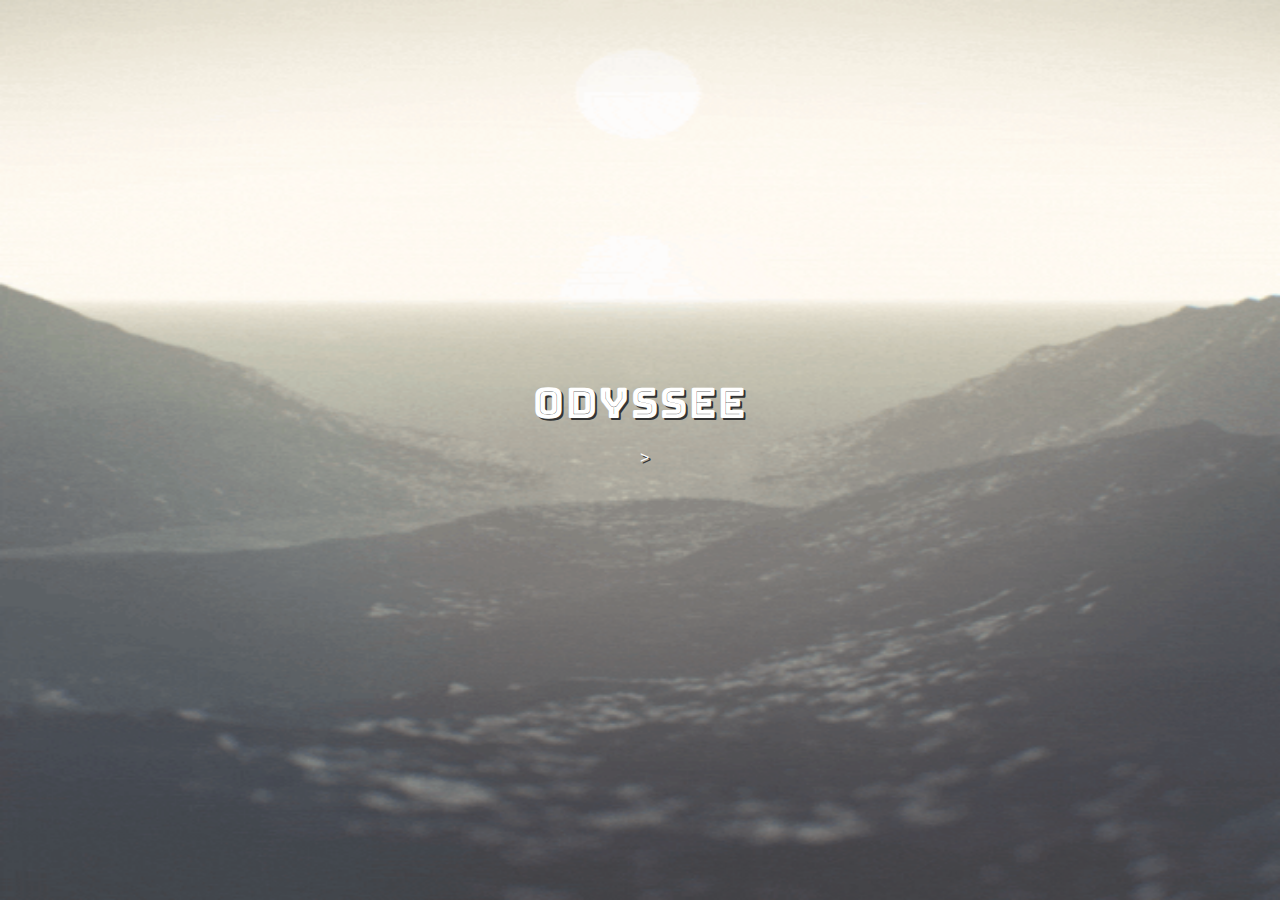
==== commit 7ec9c8d9: "11/23" ====
--- a/index-bike.html
+++ b/index-bike.html
@@ -178,7 +178,7 @@
 				<div class='container'>
 					<a href='#i10' class='text down'>^</a>
 			        <p class='center text'>18</p>
-			        <p class='speech point' id='welcome'>Welcome</p>
+			        <p class='speech point' id='welcome'>WELCOME</p>
 			        <audio id='welcomeAudio'>
 			          <source src="speech/Welcome.m4a" type="audio/mpeg">
 			        </audio>
@@ -222,7 +222,7 @@
 				<img class="bg" src='bg/bike-rev.gif'>
 				<div class='container'>
 			        <a href='#d9' class='text down'>^</a>
-			        <p class='center text'>23</p>
+			        <p class='center text speech'>COME WITH ME IF YOU WANT TO LIVE</p>
 				</div>
 			</li>
 			<li class='slide' id='e3'>
@@ -292,19 +292,19 @@
 				</div>
 			</li>
 			<li class='slide' id='c4'>
-				<img class="bg" src='bg/another-world.gif'>
+				<img class="bg" src='bg/effigy.gif'>
 				<div class='container'>
 			        <a href='#b4' class='text prev'><</a>
 			        <a href='#d4' class='text next'>></a>
-			        <p class='center text'>32</p>
+			        <p class='center text speech'>HELLO</p>
 				</div>
 			</li>
 			<li class='slide' id='d4'>
-				<img class="bg" src='bg/another-world.gif'>
+				<img class="bg" src='bg/city-explosion.gif'>
 				<div class='container'>
 			        <a href='#c4' class='text prev'><</a>
 			        <a href='#e4' class='text next'>></a>
-			        <p class='center text'>33</p>
+			        <p class='center text italic'></p>
 				</div>
 			</li>
 			<li class='slide' id='e4'>
@@ -312,7 +312,7 @@
 				<div class='container'>
 			        <a href='#d4' class='text prev'><</a>
 			        <a href='#f4' class='text next'>></a>
-			        <p class='center text'>34</p>
+			        <p class='center text'></p>
 				</div>
 			</li>
 			<li class='slide' id='f4'>
@@ -327,7 +327,7 @@
 				<img class="bg" src='bg/bike-girl.gif'>
 				<div class='container'>
 			        <a href='#f4' class='text prev'><</a>
-			        <p class='center text'>36</p>
+			        <p class='center text speech'>SON OF A BITCH</p>
 				</div>
 			</li>
 			<li class='slide' id='h4'>
--- a/styles/style.css
+++ b/styles/style.css
@@ -60,6 +60,9 @@
 	width: 100vw;
 }
 
+.none {
+	display: none;
+}
 
 .text {
 	color: white;
@@ -73,12 +76,13 @@
 .speech {
 	color: white;
 	font-family: sans-serif;
+	font-style: italic;
 	font-size: 20px;
 	text-shadow: 2px 2px #333333;
 	text-decoration: none;
 	z-index: 1;
 	font-style: italic;
-	position: absolute;
+	
 }
 
 .content a {
@@ -247,9 +251,10 @@
 	/*background-position-y: 40%;*/ 
 }
 
-/*i2*/
-
-#i2 .speech {
+/*22*/
+
+#h2 .speech {
+	position: absolute;
 	top: 65%;
 	left: 65%;
 }
@@ -286,6 +291,26 @@
 	left: 350px;
 }
 
+/*d10*/
+
+#d10prev2{
+	position: absolute;
+	top: 80%;
+	left: 5%;
+}
+
+#d10prev3{
+	position: absolute;
+	top: 10%;
+	left: 90%;
+}
+
+#d10prev4{
+	position: absolute;
+	top: 60%;
+	left: 60%;
+}
+
 /*e10*/
 
 #b10 .container {
@@ -304,34 +329,9 @@
 
 /*f10*/
 
-/*#f10 .container {
-	background-image: url(../img/woods.jpg);
-	background-size: cover;
-}*/
-
-#hide1 {
-	position: absolute;
-	top: 434px;
-	left: 622px;
-	background-image: url(../img2/woods-thumb.png);
-	background-size: cover;
-	height: 200px;
-	width: 200px;
-	z-index: 3;
-}
-
-/*#hide2 {
-	position: absolute;
-	top: 300px;
-	left: 600px;
-	background-color: gray;
-	height: 200px;
-	width: 200px;
-}*/
-
 #floater1 {
 	position: absolute;
-	top: 450px;
+	top: 95%;
 	left: 605px;
 	width: 100px;
 	height: 100px;
@@ -346,10 +346,9 @@
 }
 
 #floater2 {
-	display: none;
-	position: absolute;
-	top: 300px;
-	left: 450px;
+	position: absolute;
+	top: 30%;
+	left: -110px;
 	width: 100px;
 	height: 100px;
 	background-color: #fcd2cf;
@@ -359,17 +358,19 @@
 }
 
 #floater2 p {
-/*	padding-left: 5px;
-	padding-top: 5px;*/
-}
-
-/*g10*/
+	position: absolute;
+	left: 73%;
+	top: 2%;
+	transform: rotate(90deg);
+}
+
+/*f10*/
 
 #ie {
 	display: none;
 	position: absolute;
-	top: 450px;
-	left: 470px;
+	top: 550px;
+	left: 615px;
 	width: 100px;
 	height: 100px;
 	z-index: 1;	
@@ -378,28 +379,29 @@
 
 #bird2 {
 	position: absolute;
-	top: 412px;
-	left: 435px;
+	top: 277px;
+	left: 615px;
 	width: 50px;
 	z-index: 2;
 }
 
 #rock {
-	position: absolute;
-	top: 432px;
-	left: 359px;
+	display: none;
+	position: absolute;
+	top: 405px;
+	left: 390px;
 	width: 300px; 
 	z-index: 1;
 }
 
 
-#g10 .prev {
+#f10 .prev {
 	display:none;
 }
 
-/*h10*/
-
-#h10prev {
+/*g10*/
+
+#g10prev {
 	display: none;
 }
 
@@ -459,9 +461,9 @@
 	width: 50px;
 }
 
-/*i10****/
-
-#i10 .bg {
+/*h10*/
+
+#h10 .bg {
 	-moz-transform: scaleX(-1);
 	     -o-transform: scaleX(-1);
 	     -webkit-transform: scaleX(-1);
@@ -574,9 +576,8 @@
 
 }
 
-#i10prev {
-	display: none;
-
+#h10prev {
+	display: none;
 }
 
 #spin2:hover {
@@ -589,7 +590,7 @@
 
 /*carl*/
 
-#carl-box {
+/*#carl-box {
 	position: absolute;
 	bottom: 200px;
 	left: 200px;
@@ -611,11 +612,11 @@
 	width: 200px;
 	border: 1px solid white;
 	z-index: 1;
-}
+}*/
 
 /*car*/
 
-#car {
+/*#car {
 	position: absolute;
 	left: 150px;
 	top: 150px;
@@ -667,4 +668,4 @@
 	transform: rotate(-25deg);
 	top: -43px !important;
 	left: -9px !important;
-}+}*/